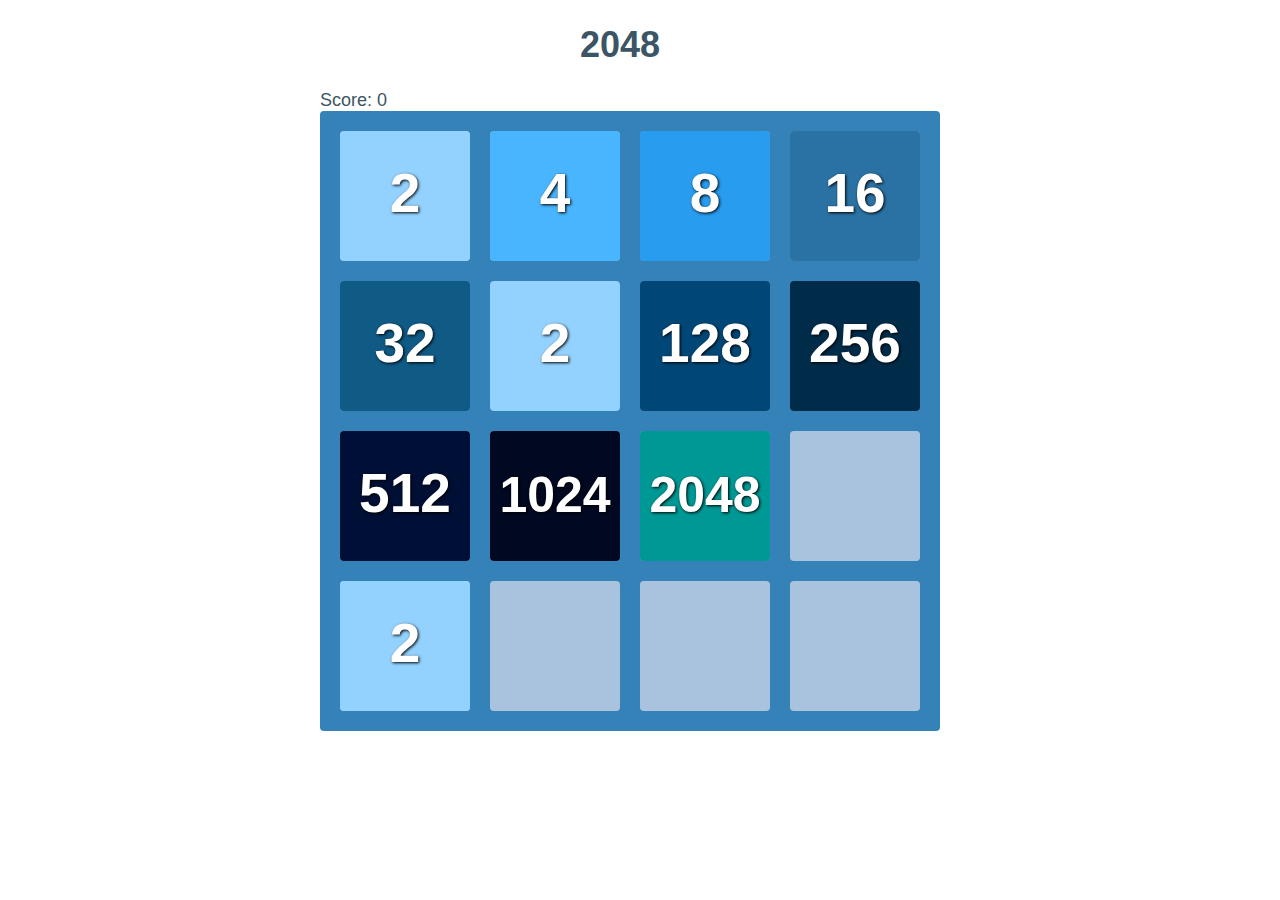
==== docs/index.html @ 742f07f7 "Update" ====
<!doctype html>

<html lang = "en">

<head>
  <meta charset="utf-8">
  <title>2048</title>
  <link rel ="stylesheet" href="./css/style.css">
  <script src="https://ajax.googleapis.com/ajax/libs/jquery/3.1.1/jquery.min.js"></script>
  <script type="text/javascript" src="./js/lib/ion.sound-3.0.7/ion.sound.min.js"></script>
  <script src="./js/game.js"></script>
</head>


<body>

  <div id="title"><h1>2048</h1></div>
  <div id="score">
    Score: <span class="js-score">0</span>
  </div>
<div id="game-board">
  <div id="tile-container">
    <div class="tile tile-position-0-0 val-2">2</div>
    <div class="tile tile-position-0-1 val-4">4</div>
    <div class="tile tile-position-0-2 val-8">8</div>
    <div class="tile tile-position-0-3 val-16">16</div>

    <div class="tile tile-position-1-0 val-32">32</div>
    <div class="tile tile-position-1-1 val-64">64</div>
    <div class="tile tile-position-1-2 val-128">128</div>
    <div class="tile tile-position-1-3 val-256">256</div>

    <div class="tile tile-position-2-0 val-512">512</div>
    <div class="tile tile-position-2-1 val-1024">1024</div>
    <div class="tile tile-position-2-2 val-2048">2048</div>
    <div class="tile tile-position-2-3"></div>

    <div class="tile tile-position-3-0"></div>
    <div class="tile tile-position-3-1"></div>
    <div class="tile tile-position-3-2"></div>
    <div class="tile tile-position-3-3"></div>
  </div>

  <div class="row">
    <div class="cell"></div>
    <div class="cell"></div>
    <div class="cell"></div>
    <div class="cell"></div>
  </div>

  <div class="row">
    <div class="cell"></div>
    <div class="cell"></div>
    <div class="cell"></div>
    <div class="cell"></div>
  </div>

  <div class="row">
    <div class="cell"></div>
    <div class="cell"></div>
    <div class="cell"></div>
    <div class="cell"></div>
  </div>

  <div class="row">
    <div class="cell"></div>
    <div class="cell"></div>
    <div class="cell"></div>
    <div class="cell"></div>
  </div>

  <div class="clearfix"></div>
</div>

</body>

</html>
---- docs/css/style.css ----
body {
  color: #3c5566;
  font-family: "Helvetica Neue", Arial, sans-serif;
  font-size: 18px;
  margin: 0 25%;
  padding: 0
}

#title {
  text-align: center;
  width: 600px;
}

#game-board {
  background: #3582b8;
  border-radius: 4px;
  padding: 10px;
  width: 600px;
}

.clearfix {
  clear: both;
}

.row {
  height: 100%;
  width: 100%;
}

.cell,
.tile {
  background: rgba(225, 226, 241, 0.5);
  border-radius: 4px;
  box-sizing: border-box;
  height: 130px;
  float: left;
  margin: 10px;
  width: 130px;
}

.tile {
  background: rgba(225, 226, 241, 0.35);
  box-sizing: border-box;
  color: #fff;
  float: none;
  font-size: 55px;
  font-weight: bold;
  padding-top: 30px;
  position: absolute;
  text-align: center;
  text-shadow: 1px 1px 3px #000;
}

.tile.tile-position-0-0 { transform: translate(0, 0); }
.tile.tile-position-0-1 { transform: translate(150px, 0); }
.tile.tile-position-0-2 { transform: translate(300px, 0); }
.tile.tile-position-0-3 { transform: translate(450px, 0); }
.tile.tile-position-1-0 { transform: translate(0, 150px); }
.tile.tile-position-1-1 { transform: translate(150px, 150px); }
.tile.tile-position-1-2 { transform: translate(300px, 150px); }
.tile.tile-position-1-3 { transform: translate(450px, 150px); }
.tile.tile-position-2-0 { transform: translate(0, 300px); }
.tile.tile-position-2-1 { transform: translate(150px, 300px); }
.tile.tile-position-2-2 { transform: translate(300px, 300px); }
.tile.tile-position-2-3 { transform: translate(450px, 300px); }
.tile.tile-position-3-0 { transform: translate(0, 450px); }
.tile.tile-position-3-1 { transform: translate(150px, 450px); }
.tile.tile-position-3-2 { transform: translate(300px, 450px); }
.tile.tile-position-3-3 { transform: translate(450px, 450px); }

.tile.val-2    { background: #93d2ff; }
.tile.val-4    { background: #4ab5ff; }
.tile.val-8    { background: #289cef; }
.tile.val-16   { background: #2a72a3; }
.tile.val-32   { background: #105a86; }
.tile.val-64   { background: #00548c; }
.tile.val-128  { background: #004777; }
.tile.val-256  { background: #002c4a; }
.tile.val-512  { background: #000F35; }
.tile.val-1024 { background: #000921; font-size: 50px; padding-top: 35px; }
.tile.val-2048 { background: #009894; font-size: 50px; padding-top: 35px; }
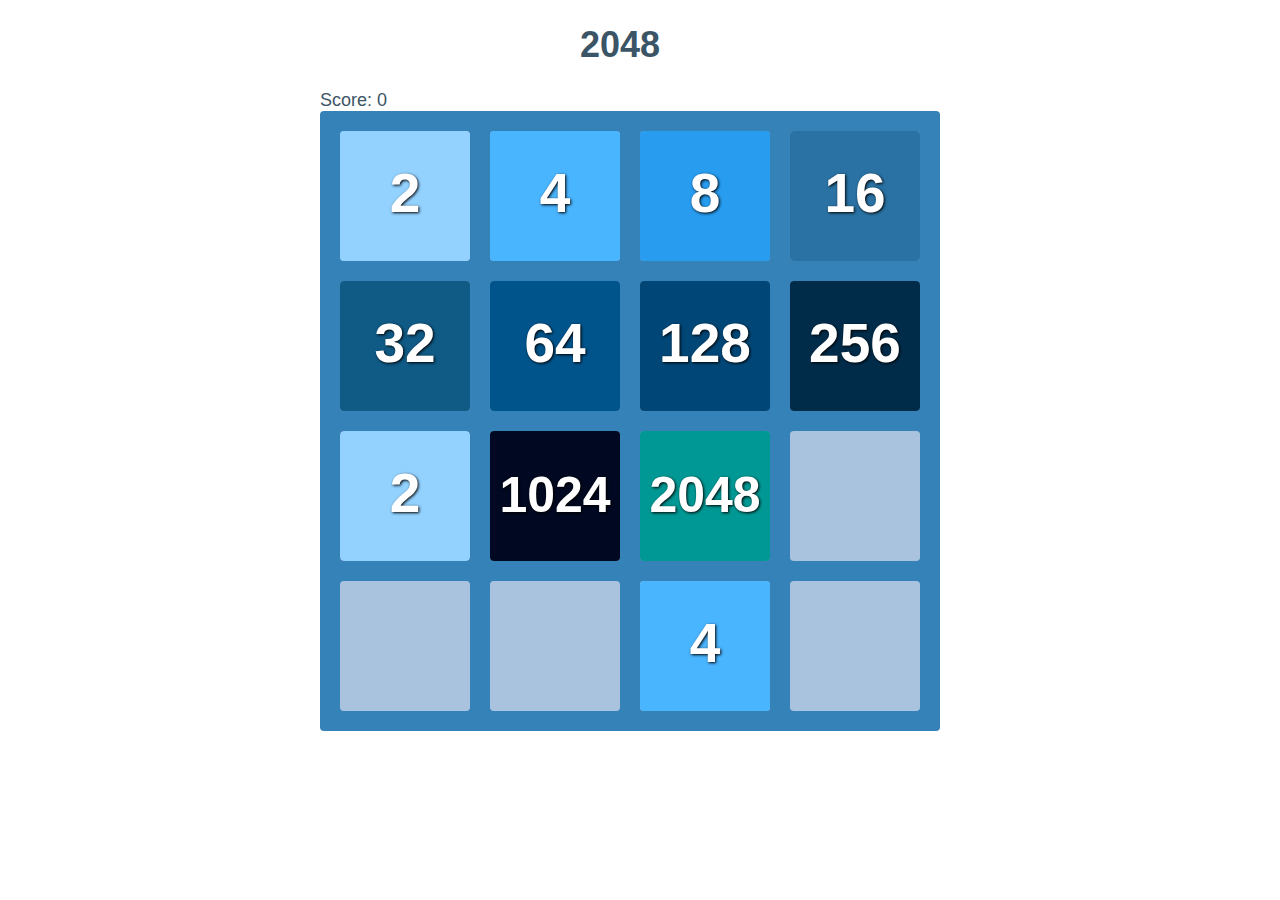
==== commit 2e6646c1: "fix: check game status" ====
--- a/docs/index.html
+++ b/docs/index.html
@@ -1,77 +1,75 @@
-<!doctype html>
+<!DOCTYPE html>
 
-<html lang = "en">
+<html lang="en">
+  <head>
+    <meta charset="utf-8" />
+    <title>2048</title>
+    <link rel="stylesheet" href="./css/style.css" />
+    <script src="https://ajax.googleapis.com/ajax/libs/jquery/3.1.1/jquery.min.js"></script>
+    <script
+      type="text/javascript"
+      src="./js/lib/ion.sound-3.0.7/ion.sound.min.js"
+    ></script>
+    <script src="./js/game.js"></script>
+  </head>
 
-<head>
-  <meta charset="utf-8">
-  <title>2048</title>
-  <link rel ="stylesheet" href="./css/style.css">
-  <script src="https://ajax.googleapis.com/ajax/libs/jquery/3.1.1/jquery.min.js"></script>
-  <script type="text/javascript" src="./js/lib/ion.sound-3.0.7/ion.sound.min.js"></script>
-  <script src="./js/game.js"></script>
-</head>
+  <body>
+    <div id="title"><h1>2048</h1></div>
+    <div id="score">Score: <span class="js-score">0</span></div>
+    <div id="game-board">
+      <h2 class="game-over"></h2>
 
+      <div id="tile-container">
+        <div class="tile tile-position-0-0 val-2">2</div>
+        <div class="tile tile-position-0-1 val-4">4</div>
+        <div class="tile tile-position-0-2 val-8">8</div>
+        <div class="tile tile-position-0-3 val-16">16</div>
 
-<body>
+        <div class="tile tile-position-1-0 val-32">32</div>
+        <div class="tile tile-position-1-1 val-64">64</div>
+        <div class="tile tile-position-1-2 val-128">128</div>
+        <div class="tile tile-position-1-3 val-256">256</div>
 
-  <div id="title"><h1>2048</h1></div>
-  <div id="score">
-    Score: <span class="js-score">0</span>
-  </div>
-<div id="game-board">
-  <div id="tile-container">
-    <div class="tile tile-position-0-0 val-2">2</div>
-    <div class="tile tile-position-0-1 val-4">4</div>
-    <div class="tile tile-position-0-2 val-8">8</div>
-    <div class="tile tile-position-0-3 val-16">16</div>
+        <div class="tile tile-position-2-0 val-512">512</div>
+        <div class="tile tile-position-2-1 val-1024">1024</div>
+        <div class="tile tile-position-2-2 val-2048">2048</div>
+        <div class="tile tile-position-2-3"></div>
 
-    <div class="tile tile-position-1-0 val-32">32</div>
-    <div class="tile tile-position-1-1 val-64">64</div>
-    <div class="tile tile-position-1-2 val-128">128</div>
-    <div class="tile tile-position-1-3 val-256">256</div>
+        <div class="tile tile-position-3-0"></div>
+        <div class="tile tile-position-3-1"></div>
+        <div class="tile tile-position-3-2"></div>
+        <div class="tile tile-position-3-3"></div>
+      </div>
 
-    <div class="tile tile-position-2-0 val-512">512</div>
-    <div class="tile tile-position-2-1 val-1024">1024</div>
-    <div class="tile tile-position-2-2 val-2048">2048</div>
-    <div class="tile tile-position-2-3"></div>
+      <div class="row">
+        <div class="cell"></div>
+        <div class="cell"></div>
+        <div class="cell"></div>
+        <div class="cell"></div>
+      </div>
 
-    <div class="tile tile-position-3-0"></div>
-    <div class="tile tile-position-3-1"></div>
-    <div class="tile tile-position-3-2"></div>
-    <div class="tile tile-position-3-3"></div>
-  </div>
+      <div class="row">
+        <div class="cell"></div>
+        <div class="cell"></div>
+        <div class="cell"></div>
+        <div class="cell"></div>
+      </div>
 
-  <div class="row">
-    <div class="cell"></div>
-    <div class="cell"></div>
-    <div class="cell"></div>
-    <div class="cell"></div>
-  </div>
+      <div class="row">
+        <div class="cell"></div>
+        <div class="cell"></div>
+        <div class="cell"></div>
+        <div class="cell"></div>
+      </div>
 
-  <div class="row">
-    <div class="cell"></div>
-    <div class="cell"></div>
-    <div class="cell"></div>
-    <div class="cell"></div>
-  </div>
+      <div class="row">
+        <div class="cell"></div>
+        <div class="cell"></div>
+        <div class="cell"></div>
+        <div class="cell"></div>
+      </div>
 
-  <div class="row">
-    <div class="cell"></div>
-    <div class="cell"></div>
-    <div class="cell"></div>
-    <div class="cell"></div>
-  </div>
-
-  <div class="row">
-    <div class="cell"></div>
-    <div class="cell"></div>
-    <div class="cell"></div>
-    <div class="cell"></div>
-  </div>
-
-  <div class="clearfix"></div>
-</div>
-
-</body>
-
+      <div class="clearfix"></div>
+    </div>
+  </body>
 </html>
--- a/docs/css/style.css
+++ b/docs/css/style.css
@@ -4,6 +4,12 @@
   font-size: 18px;
   margin: 0 25%;
   padding: 0
+}
+
+.game-over {
+  font-size: 100px;
+  color: red;
+  display: none;
 }
 
 #title {
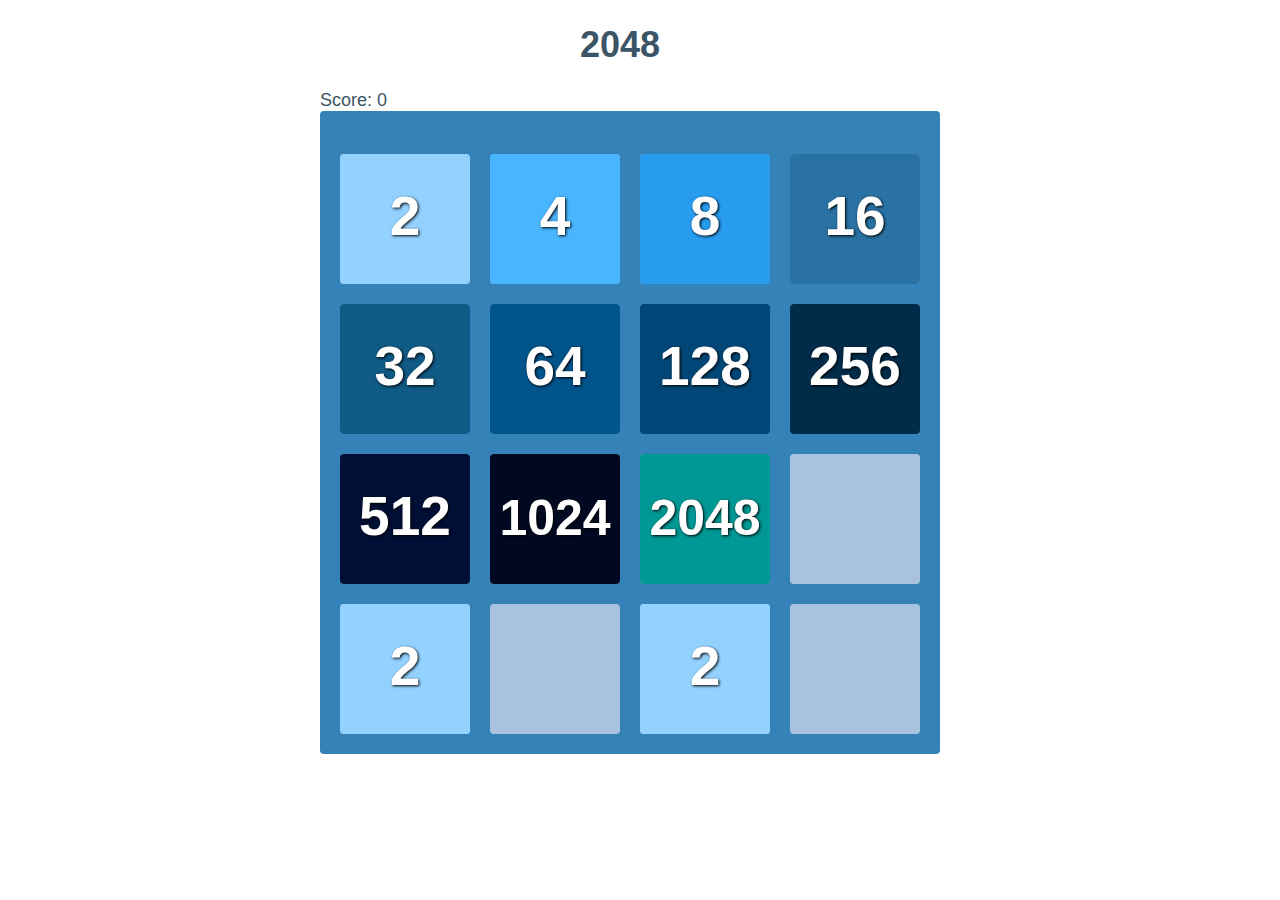
==== commit 16f2cbed: "fix: game status now checking if game lost" ====
--- a/docs/index.html
+++ b/docs/index.html
@@ -17,7 +17,7 @@
     <div id="title"><h1>2048</h1></div>
     <div id="score">Score: <span class="js-score">0</span></div>
     <div id="game-board">
-      <h2 class="game-over"></h2>
+      <h2 id="game-over"></h2>
 
       <div id="tile-container">
         <div class="tile tile-position-0-0 val-2">2</div>
